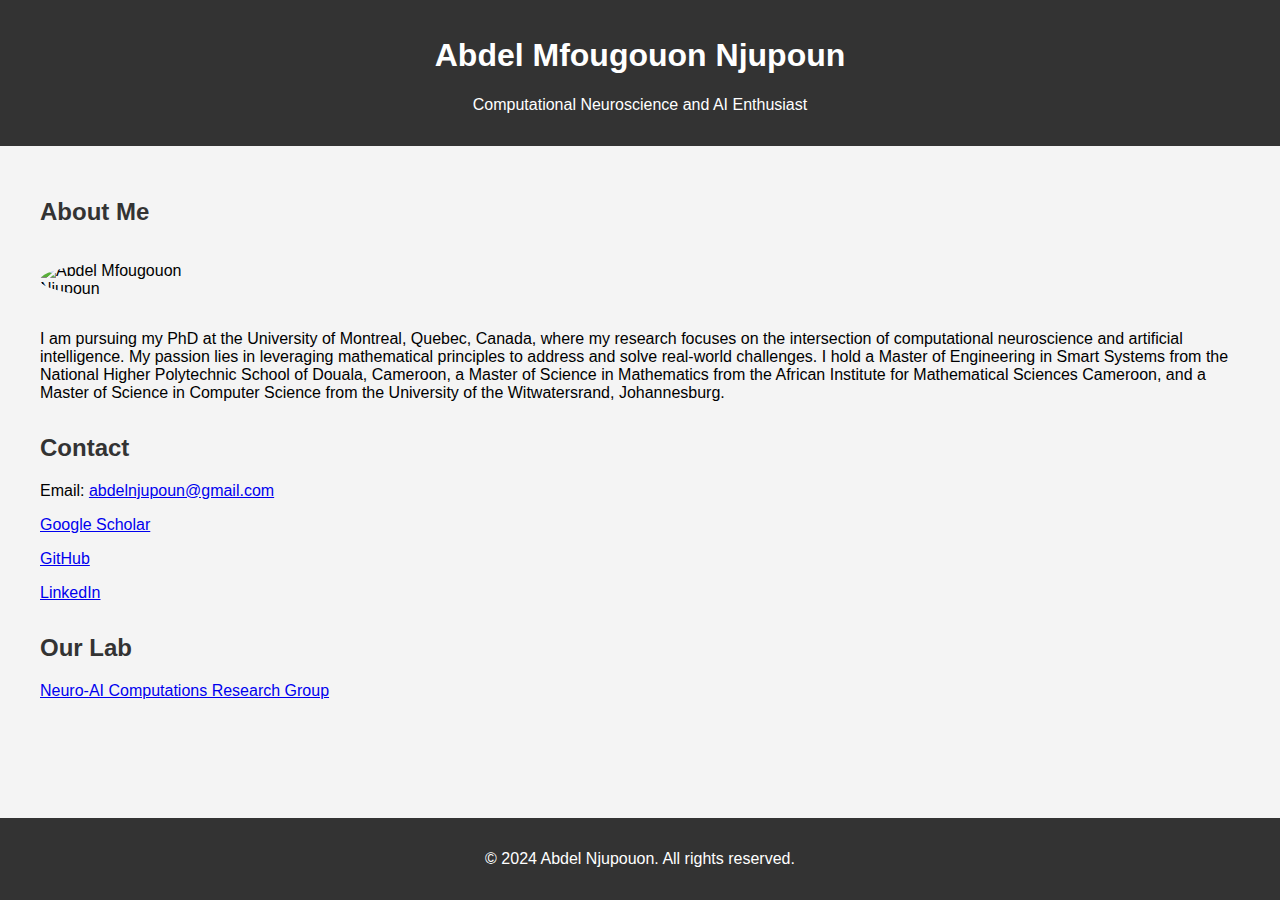
==== index.html @ e56a9ea8 "Update index.html" ====
<!DOCTYPE html>
<html lang="en">
<head>
    <meta charset="UTF-8">
    <meta name="viewport" content="width=device-width, initial-scale=1.0">
    <title>Abdel Njupouon's Personal Webpage</title>
    <style>
        body {
            font-family: Arial, sans-serif;
            margin: 0;
            padding: 0;
            background-color: #f4f4f4;
        }
        header {
            background-color: #333;
            color: #fff;
            padding: 1rem 0;
            text-align: center;
        }
        .container {
            max-width: 1200px;
            margin: 0 auto;
            padding: 2rem;
        }
        .section {
            margin-bottom: 2rem;
        }
        h2 {
            color: #333;
        }
        img {
            max-width: 200px;
            border-radius: 50%;
            margin: 1rem 0;
        }
        footer {
            background-color: #333;
            color: #fff;
            text-align: center;
            padding: 1rem 0;
            position: fixed;
            width: 100%;
            bottom: 0;
        }
    </style>
</head>
<body>
    <header>
        <h1>Abdel Mfougouon Njupoun</h1>
        <p>Computational Neuroscience and AI Enthusiast</p>
    </header>

    <div class="container">
        <div class="section" id="about-me">
            <h2>About Me</h2>
            <img src="profile.jpg" alt="Abdel Mfougouon Njupoun">
            <p>I am pursuing my PhD at the University of Montreal, Quebec, Canada, where my research focuses on the intersection of computational neuroscience and artificial intelligence. My passion lies in leveraging mathematical principles to address and solve real-world challenges. I hold a Master of Engineering in Smart Systems from the National Higher Polytechnic School of Douala, Cameroon, a Master of Science in Mathematics from the African Institute for Mathematical Sciences Cameroon, and a Master of Science in Computer Science from the University of the Witwatersrand, Johannesburg.</p>
        </div>

        <div class="section" id="contact">
            <h2>Contact</h2>
            <p>Email: <a href="mailto:abdelnjupoun@gmail.com">abdelnjupoun@gmail.com</a></p>
            <p><a href="https://scholar.google.com/citations?view_op=list_works&hl=en&hl=en&user=SwrG9zQAAAAJ" target="_blank">Google Scholar</a></p>
            <p><a href="https://github.com/AbdelRzk" target="_blank">GitHub</a></p>
            <p><a href="https://www.linkedin.com/in/abdel-mfougouon-njupoun/" target="_blank">LinkedIn</a></p>
        </div>

        <div class="section" id="more-info">
            <h2>Our Lab</h2>
            <p><a href="https://www.guillaumelajoie.com/home" target="_blank">Neuro-AI Computations Research Group</a></p>
        </div>
    </div>

    <footer>
        <p>&copy; 2024 Abdel Njupouon. All rights reserved.</p>
    </footer>
</body>
</html>
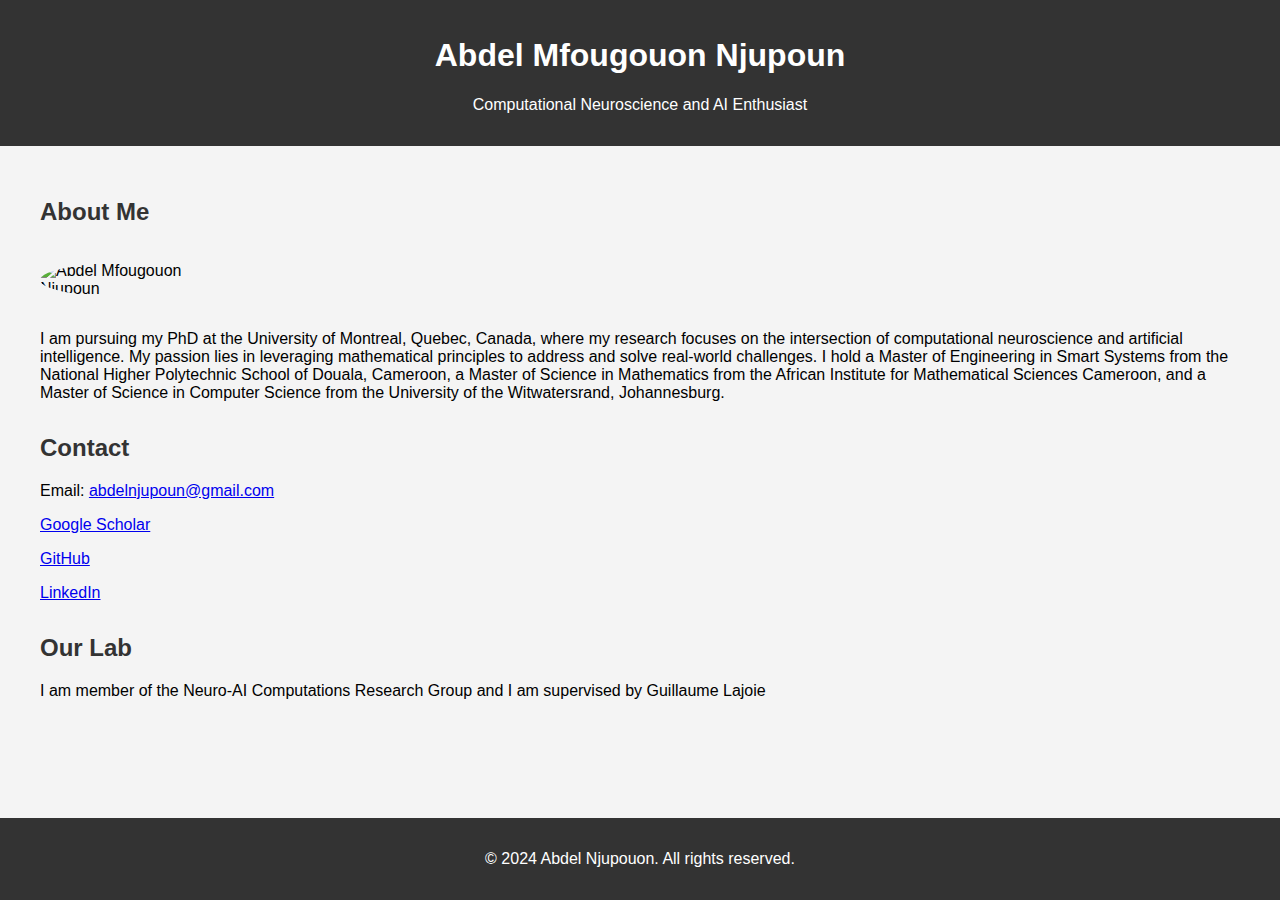
==== commit a963d117: "Update index.html" ====
--- a/index.html
+++ b/index.html
@@ -67,7 +67,7 @@
 
         <div class="section" id="more-info">
             <h2>Our Lab</h2>
-            <p><a href="https://www.guillaumelajoie.com/home" target="_blank">Neuro-AI Computations Research Group</a></p>
+            <p>I am member of the Neuro-AI Computations Research Group and I am supervised by Guillaume Lajoie</p>
         </div>
     </div>
 
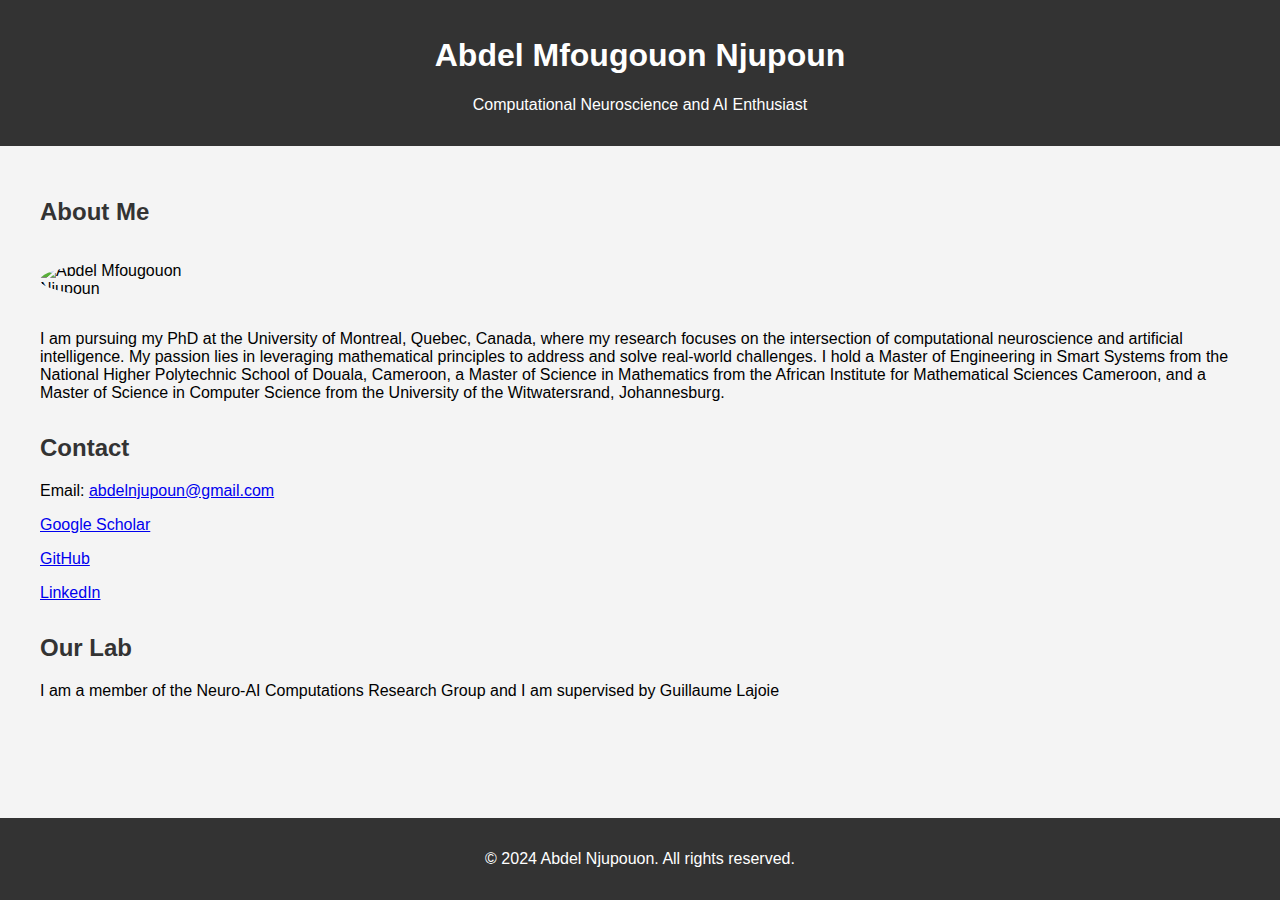
==== commit 33b64ea1: "Update index.html" ====
--- a/index.html
+++ b/index.html
@@ -67,7 +67,7 @@
 
         <div class="section" id="more-info">
             <h2>Our Lab</h2>
-            <p>I am member of the Neuro-AI Computations Research Group and I am supervised by Guillaume Lajoie</p>
+            <p>I am a member of the Neuro-AI Computations Research Group and I am supervised by Guillaume Lajoie</p>
         </div>
     </div>
 
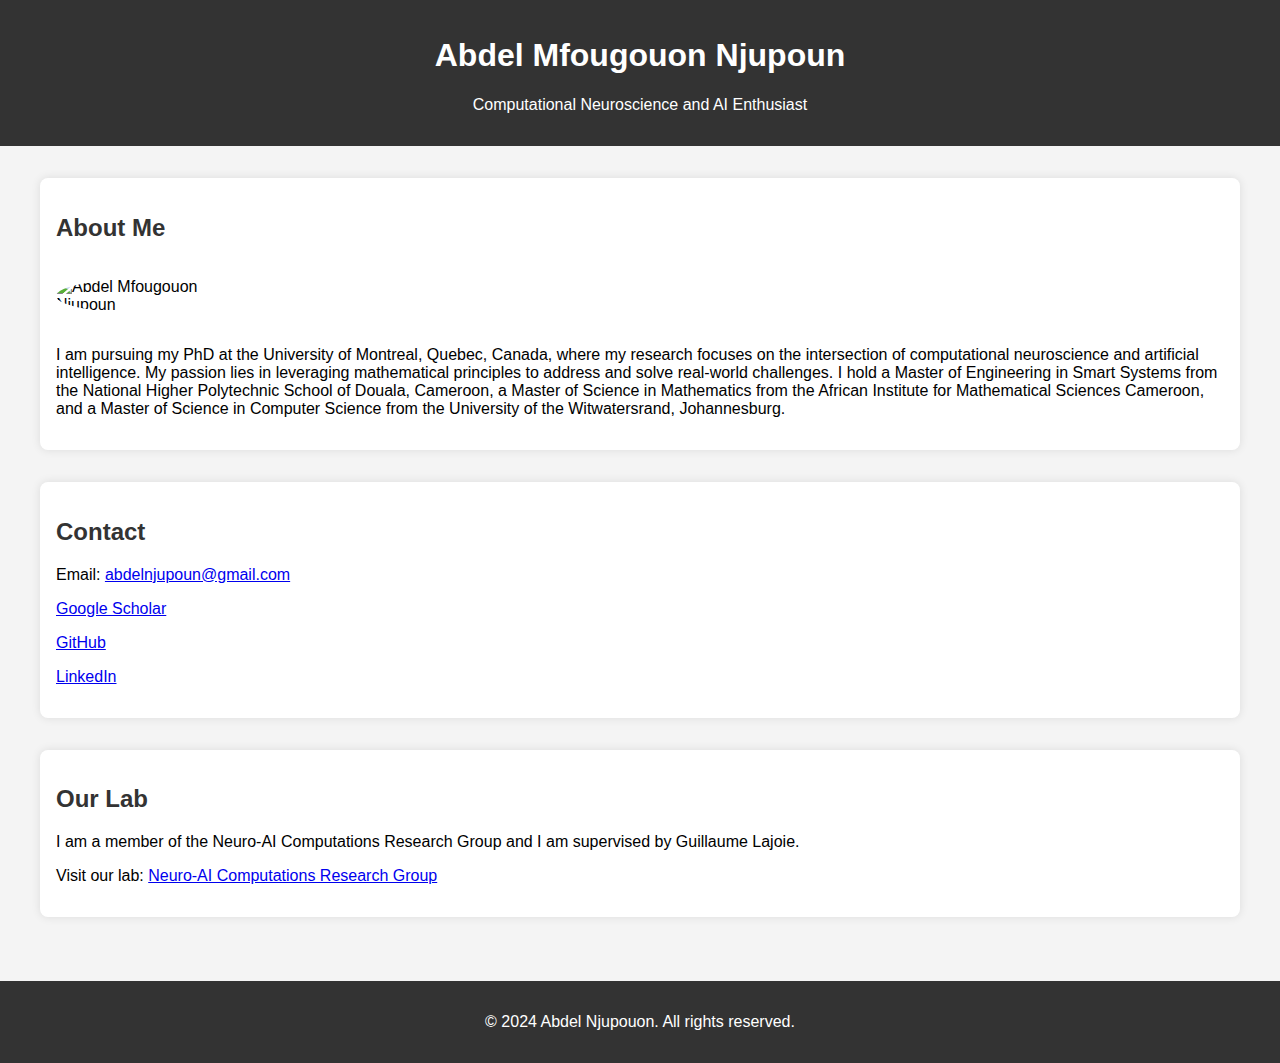
==== commit e9fbe83c: "Update index.html" ====
--- a/index.html
+++ b/index.html
@@ -24,6 +24,10 @@
         }
         .section {
             margin-bottom: 2rem;
+            background-color: #fff;
+            padding: 1rem;
+            border-radius: 8px;
+            box-shadow: 0 0 10px rgba(0, 0, 0, 0.1);
         }
         h2 {
             color: #333;
@@ -38,7 +42,7 @@
             color: #fff;
             text-align: center;
             padding: 1rem 0;
-            position: fixed;
+            position: relative;
             width: 100%;
             bottom: 0;
         }
@@ -67,7 +71,8 @@
 
         <div class="section" id="more-info">
             <h2>Our Lab</h2>
-            <p>I am a member of the Neuro-AI Computations Research Group and I am supervised by Guillaume Lajoie</p>
+            <p>I am a member of the Neuro-AI Computations Research Group and I am supervised by Guillaume Lajoie.</p>
+            <p>Visit our lab: <a href="https://www.guillaumelajoie.com/home" target="_blank">Neuro-AI Computations Research Group</a></p>
         </div>
     </div>
 
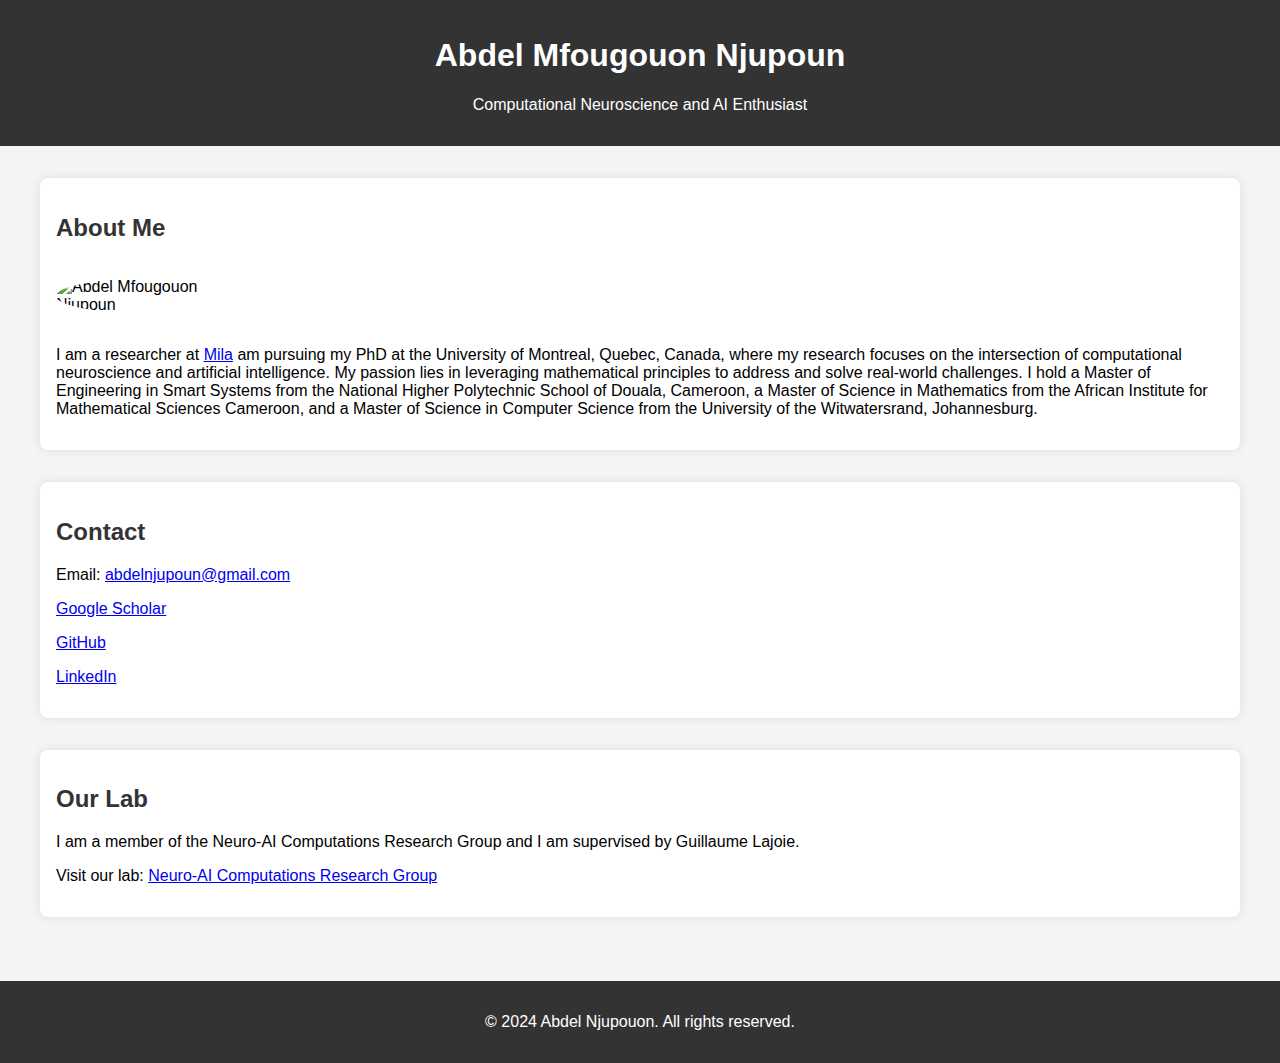
==== commit 64f4653a: "Update index.html" ====
--- a/index.html
+++ b/index.html
@@ -58,7 +58,7 @@
         <div class="section" id="about-me">
             <h2>About Me</h2>
             <img src="profile.jpg" alt="Abdel Mfougouon Njupoun">
-            <p>I am pursuing my PhD at the University of Montreal, Quebec, Canada, where my research focuses on the intersection of computational neuroscience and artificial intelligence. My passion lies in leveraging mathematical principles to address and solve real-world challenges. I hold a Master of Engineering in Smart Systems from the National Higher Polytechnic School of Douala, Cameroon, a Master of Science in Mathematics from the African Institute for Mathematical Sciences Cameroon, and a Master of Science in Computer Science from the University of the Witwatersrand, Johannesburg.</p>
+            <p>I am a researcher at <a href="https://mila.quebec/en" target="_blank">Mila</a> am pursuing my PhD at the University of Montreal, Quebec, Canada, where my research focuses on the intersection of computational neuroscience and artificial intelligence. My passion lies in leveraging mathematical principles to address and solve real-world challenges. I hold a Master of Engineering in Smart Systems from the National Higher Polytechnic School of Douala, Cameroon, a Master of Science in Mathematics from the African Institute for Mathematical Sciences Cameroon, and a Master of Science in Computer Science from the University of the Witwatersrand, Johannesburg.</p>
         </div>
 
         <div class="section" id="contact">
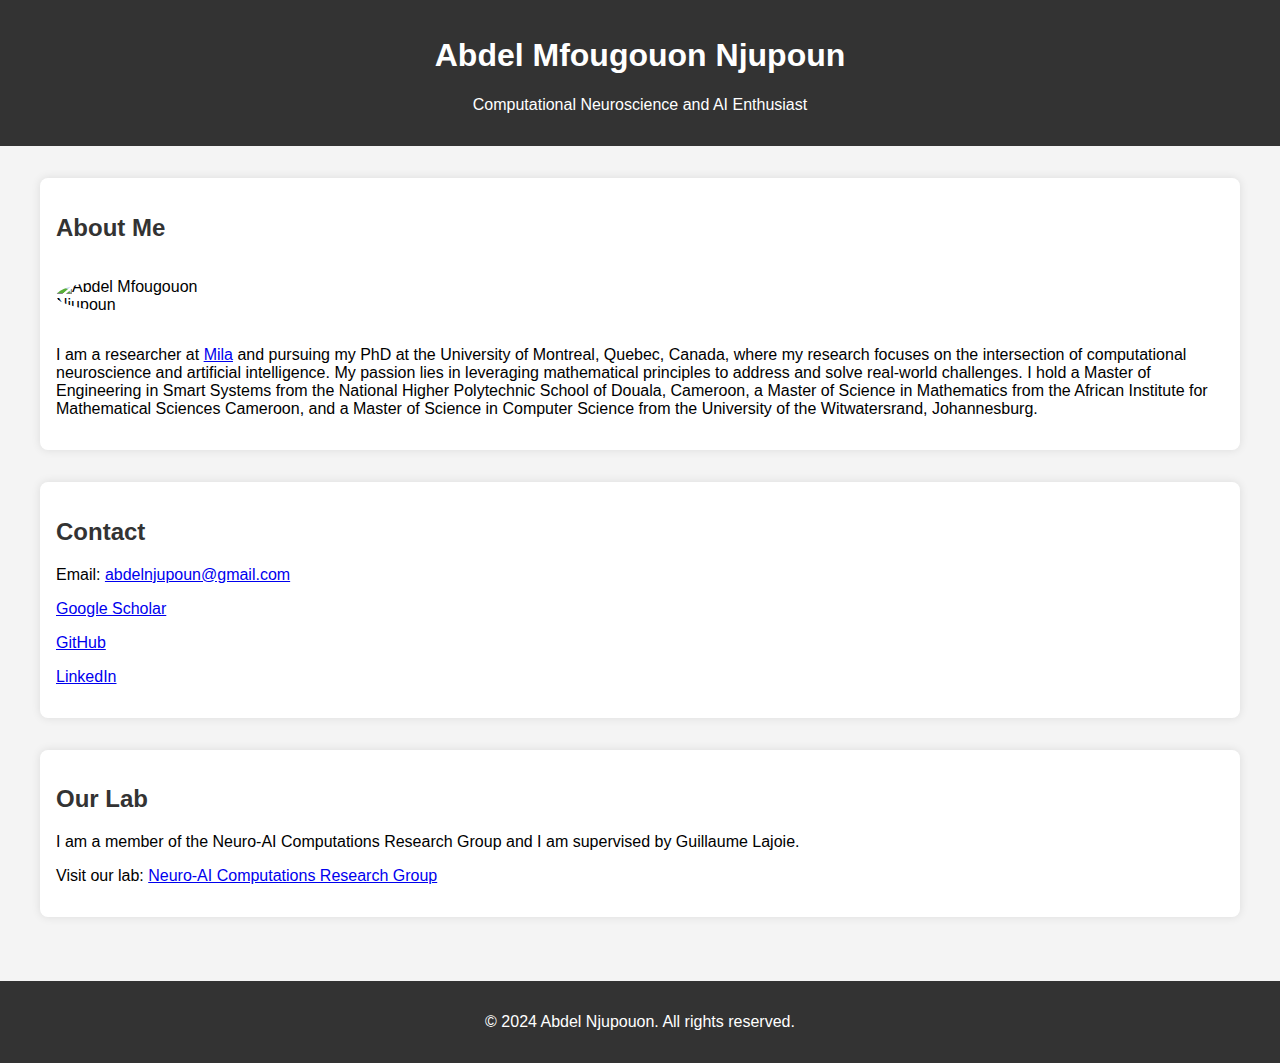
==== commit 505baee6: "Update index.html" ====
--- a/index.html
+++ b/index.html
@@ -58,7 +58,7 @@
         <div class="section" id="about-me">
             <h2>About Me</h2>
             <img src="profile.jpg" alt="Abdel Mfougouon Njupoun">
-            <p>I am a researcher at <a href="https://mila.quebec/en" target="_blank">Mila</a> am pursuing my PhD at the University of Montreal, Quebec, Canada, where my research focuses on the intersection of computational neuroscience and artificial intelligence. My passion lies in leveraging mathematical principles to address and solve real-world challenges. I hold a Master of Engineering in Smart Systems from the National Higher Polytechnic School of Douala, Cameroon, a Master of Science in Mathematics from the African Institute for Mathematical Sciences Cameroon, and a Master of Science in Computer Science from the University of the Witwatersrand, Johannesburg.</p>
+            <p>I am a researcher at <a href="https://mila.quebec/en" target="_blank">Mila</a> and pursuing my PhD at the University of Montreal, Quebec, Canada, where my research focuses on the intersection of computational neuroscience and artificial intelligence. My passion lies in leveraging mathematical principles to address and solve real-world challenges. I hold a Master of Engineering in Smart Systems from the National Higher Polytechnic School of Douala, Cameroon, a Master of Science in Mathematics from the African Institute for Mathematical Sciences Cameroon, and a Master of Science in Computer Science from the University of the Witwatersrand, Johannesburg.</p>
         </div>
 
         <div class="section" id="contact">
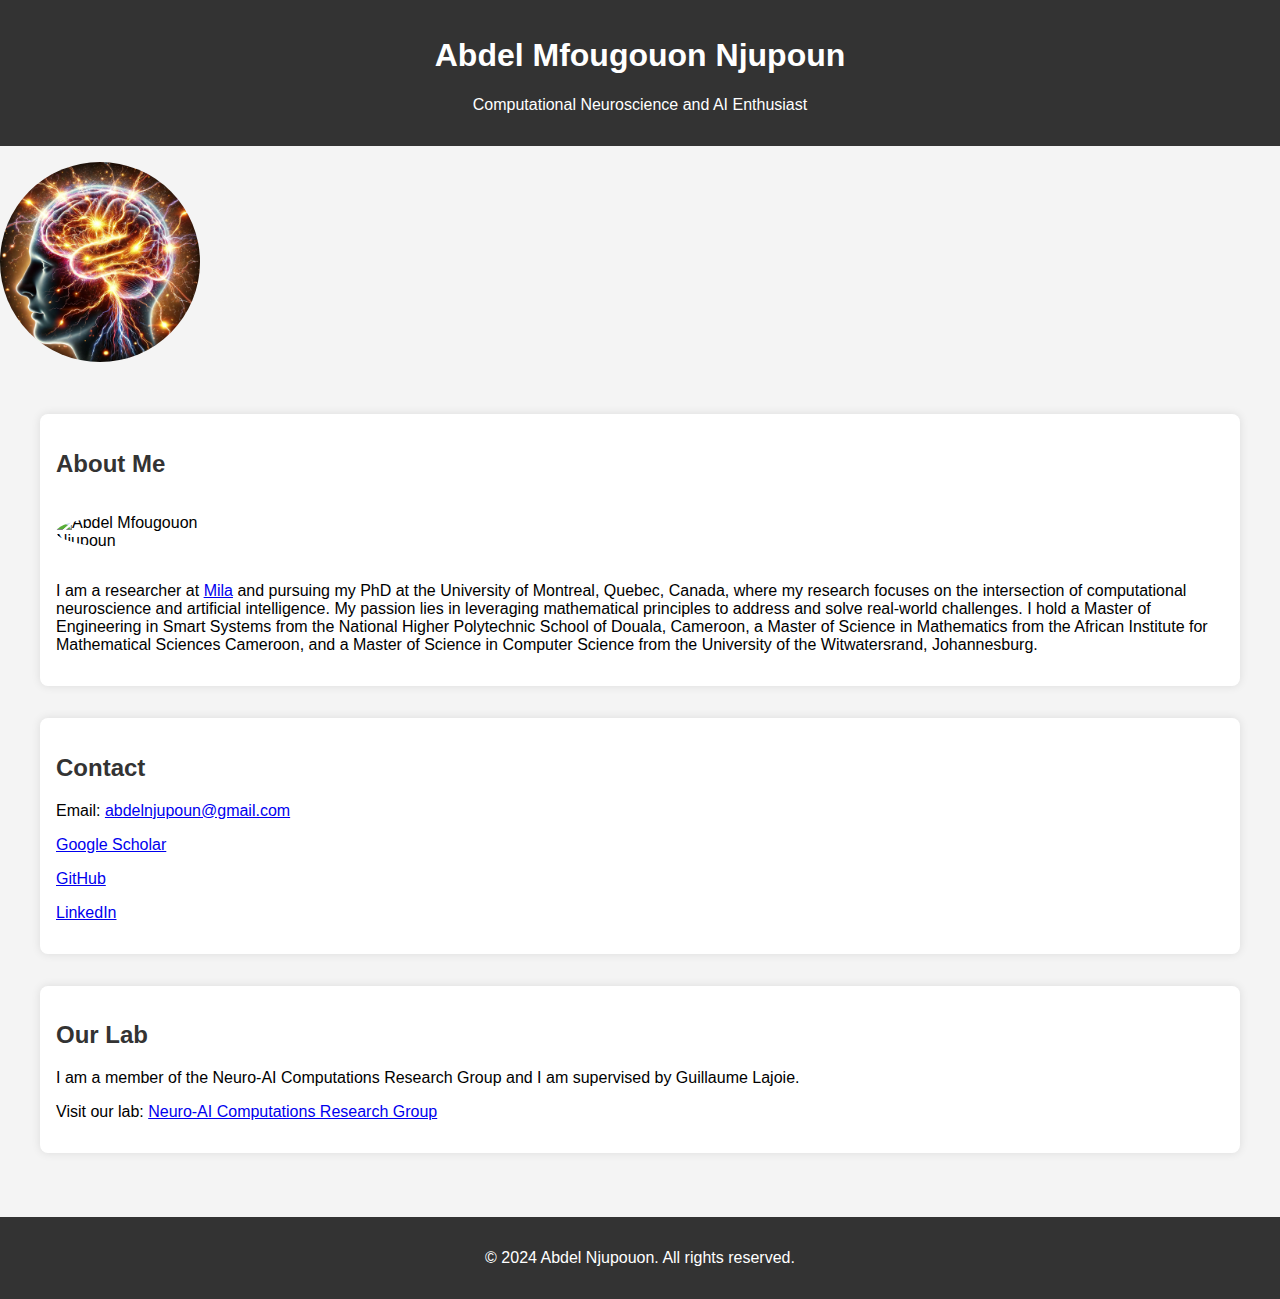
==== commit ecbabfb4: "Update index.html" ====
--- a/index.html
+++ b/index.html
@@ -54,6 +54,8 @@
         <p>Computational Neuroscience and AI Enthusiast</p>
     </header>
 
+    <img src="Brain.webp" alt="brain">
+
     <div class="container">
         <div class="section" id="about-me">
             <h2>About Me</h2>
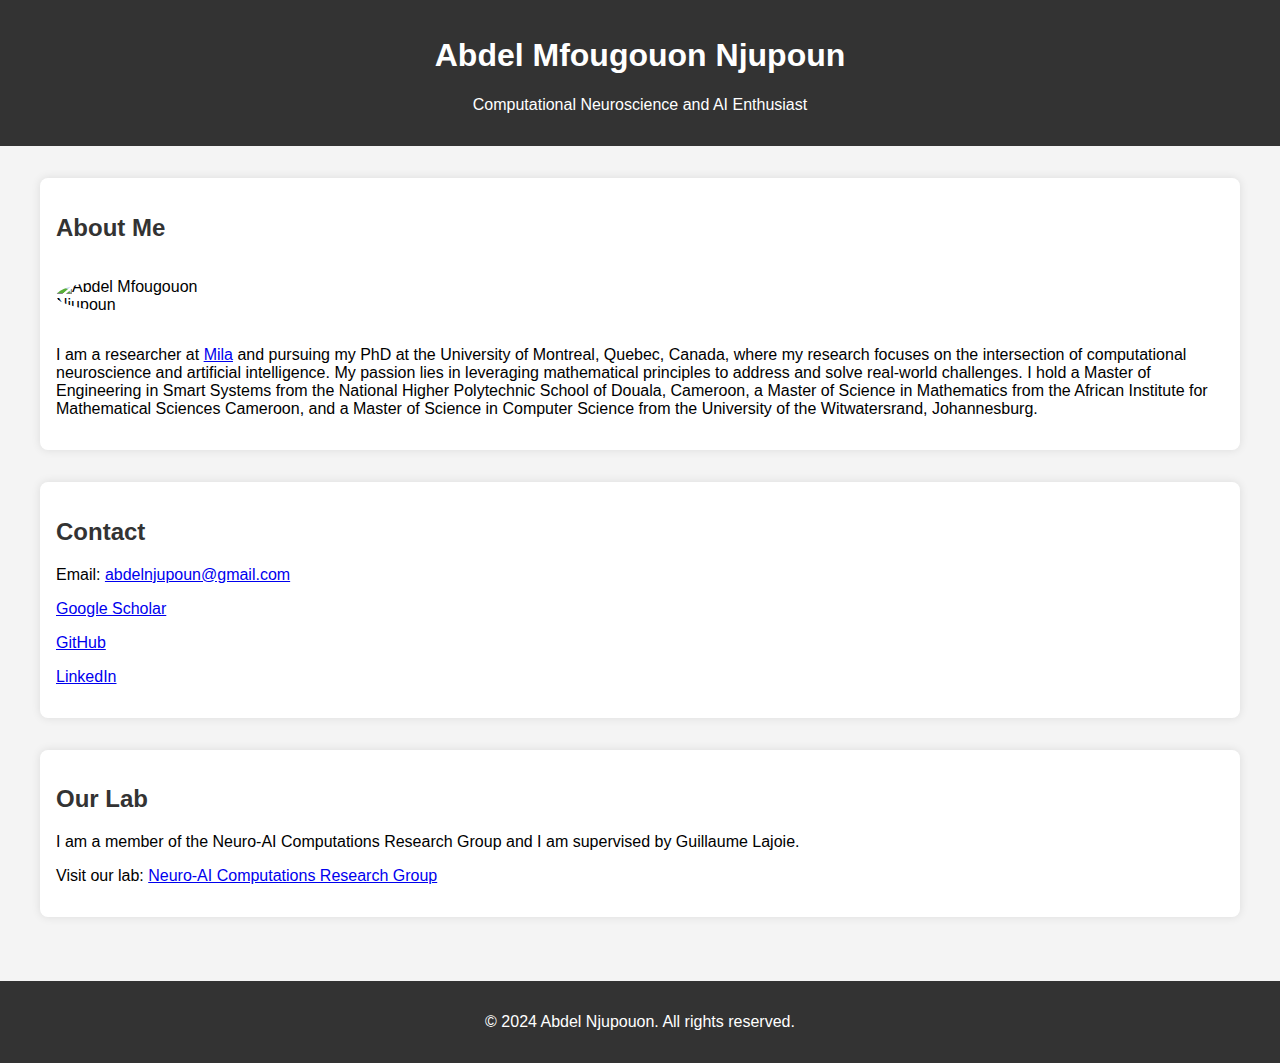
==== commit 27d11c50: "Update index.html" ====
--- a/index.html
+++ b/index.html
@@ -54,7 +54,7 @@
         <p>Computational Neuroscience and AI Enthusiast</p>
     </header>
 
-    <img src="Brain.webp" alt="brain">
+<!--     <img src="Brain.webp" alt="brain"> -->
 
     <div class="container">
         <div class="section" id="about-me">
